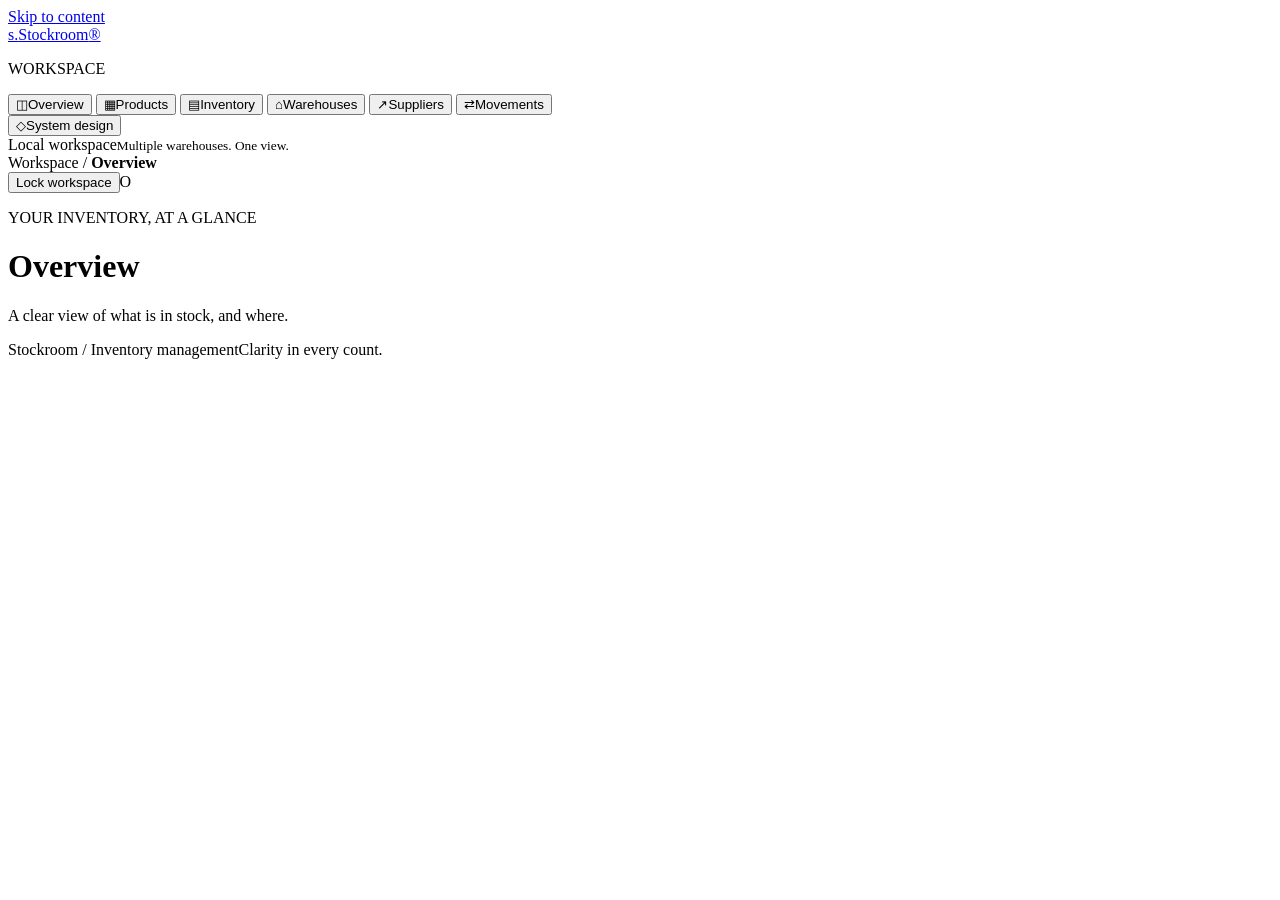
==== src/main/resources/static/index.html @ a1adc7ed "Initial commit" ====
<!doctype html>
<html lang="en">
<head>
<meta charset="utf-8">
<meta name="viewport" content="width=device-width, initial-scale=1">
<meta name="description" content="A clear view of every warehouse. Stockroom inventory management.">
<title>Stockroom · Inventory</title>
<link rel="stylesheet" href="/app.css">
<script src="/app.js" defer></script>
</head>
<body>
<a class="skip" href="#content">Skip to content</a>
<div class="shell">
<aside class="sidebar">
<a class="brand" href="/"><span class="brand-mark" aria-hidden="true">s.</span>Stockroom<span class="brand-dot">®</span></a>
<p class="nav-label">WORKSPACE</p>
<nav aria-label="Main navigation">
<button class="nav-item active" data-view="dashboard"><span class="nav-icon">◫</span>Overview</button>
<button class="nav-item" data-view="products"><span class="nav-icon">▦</span>Products</button>
<button class="nav-item" data-view="stock"><span class="nav-icon">▤</span>Inventory</button>
<button class="nav-item" data-view="warehouses"><span class="nav-icon">⌂</span>Warehouses</button>
<button class="nav-item" data-view="suppliers"><span class="nav-icon">↗</span>Suppliers</button>
<button class="nav-item" data-view="movements"><span class="nav-icon">⇄</span>Movements</button>
</nav>
<div class="sidebar-bottom"><button class="nav-item" data-view="system"><span class="nav-icon">◇</span>System design</button><div class="workspace-tag"><span class="status-dot"></span><div>Local workspace<small>Multiple warehouses. One view.</small></div></div></div>
</aside>
<div class="main">
<header class="topbar"><span class="breadcrumb">Workspace <span>/</span> <strong id="breadcrumb">Overview</strong></span><div class="topbar-right"><span id="instance" class="instance-label"></span><button id="lock" class="text-button">Lock workspace</button><span class="avatar" aria-label="Owner workspace">O</span></div></header>
<main id="content" tabindex="-1">
<div class="page-heading"><div><p class="eyebrow" id="eyebrow">YOUR INVENTORY, AT A GLANCE</p><h1 id="title">Overview</h1><p class="subtitle" id="subtitle">A clear view of what is in stock, and where.</p></div><div id="page-actions"></div></div>
<div id="view" aria-live="polite"></div>
<footer class="page-footer"><span>Stockroom / Inventory management</span><span>Clarity in every count.</span></footer>
</main>
</div>
</div>
<dialog id="access-dialog" class="access-dialog" aria-labelledby="access-title"><form id="access-form"><div class="brand-mark large">s.</div><p class="eyebrow">WELCOME TO STOCKROOM</p><h2 id="access-title">Your workspace, unlocked.</h2><p class="muted">Enter the owner access key to manage your inventory. Your key stays in this tab’s memory.</p><label>Owner access key<input type="password" id="owner-key" required minlength="24" autocomplete="off" placeholder="Enter your access key"></label><p id="access-error" class="error" role="alert"></p><button class="button primary full" type="submit">Open workspace <span>↗</span></button><p class="access-note">Have a warehouse link? Open that link directly.</p></form></dialog>
<dialog id="form-dialog" aria-labelledby="form-title"><div class="dialog-head"><h2 id="form-title"></h2><button type="button" class="icon-button" data-close aria-label="Close dialog">×</button></div><div id="form-body"></div></dialog>
<div id="toast" class="toast" role="status" hidden></div>
</body>
</html>
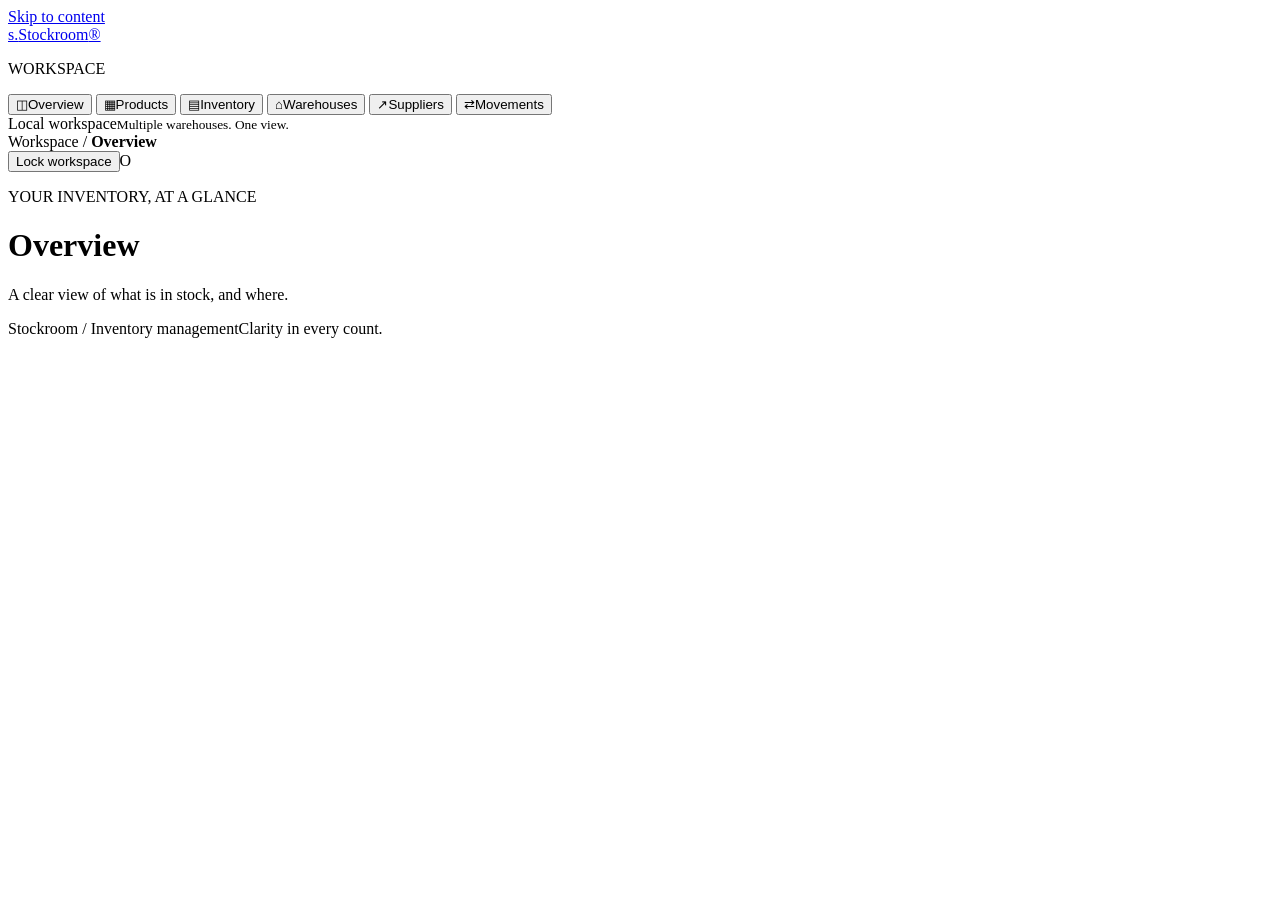
==== commit d9e68c15: "Remove System design tab from sidebar" ====
--- a/src/main/resources/static/index.html
+++ b/src/main/resources/static/index.html
@@ -22,7 +22,7 @@
 <button class="nav-item" data-view="suppliers"><span class="nav-icon">↗</span>Suppliers</button>
 <button class="nav-item" data-view="movements"><span class="nav-icon">⇄</span>Movements</button>
 </nav>
-<div class="sidebar-bottom"><button class="nav-item" data-view="system"><span class="nav-icon">◇</span>System design</button><div class="workspace-tag"><span class="status-dot"></span><div>Local workspace<small>Multiple warehouses. One view.</small></div></div></div>
+<div class="sidebar-bottom"><div class="workspace-tag"><span class="status-dot"></span><div>Local workspace<small>Multiple warehouses. One view.</small></div></div></div>
 </aside>
 <div class="main">
 <header class="topbar"><span class="breadcrumb">Workspace <span>/</span> <strong id="breadcrumb">Overview</strong></span><div class="topbar-right"><span id="instance" class="instance-label"></span><button id="lock" class="text-button">Lock workspace</button><span class="avatar" aria-label="Owner workspace">O</span></div></header>
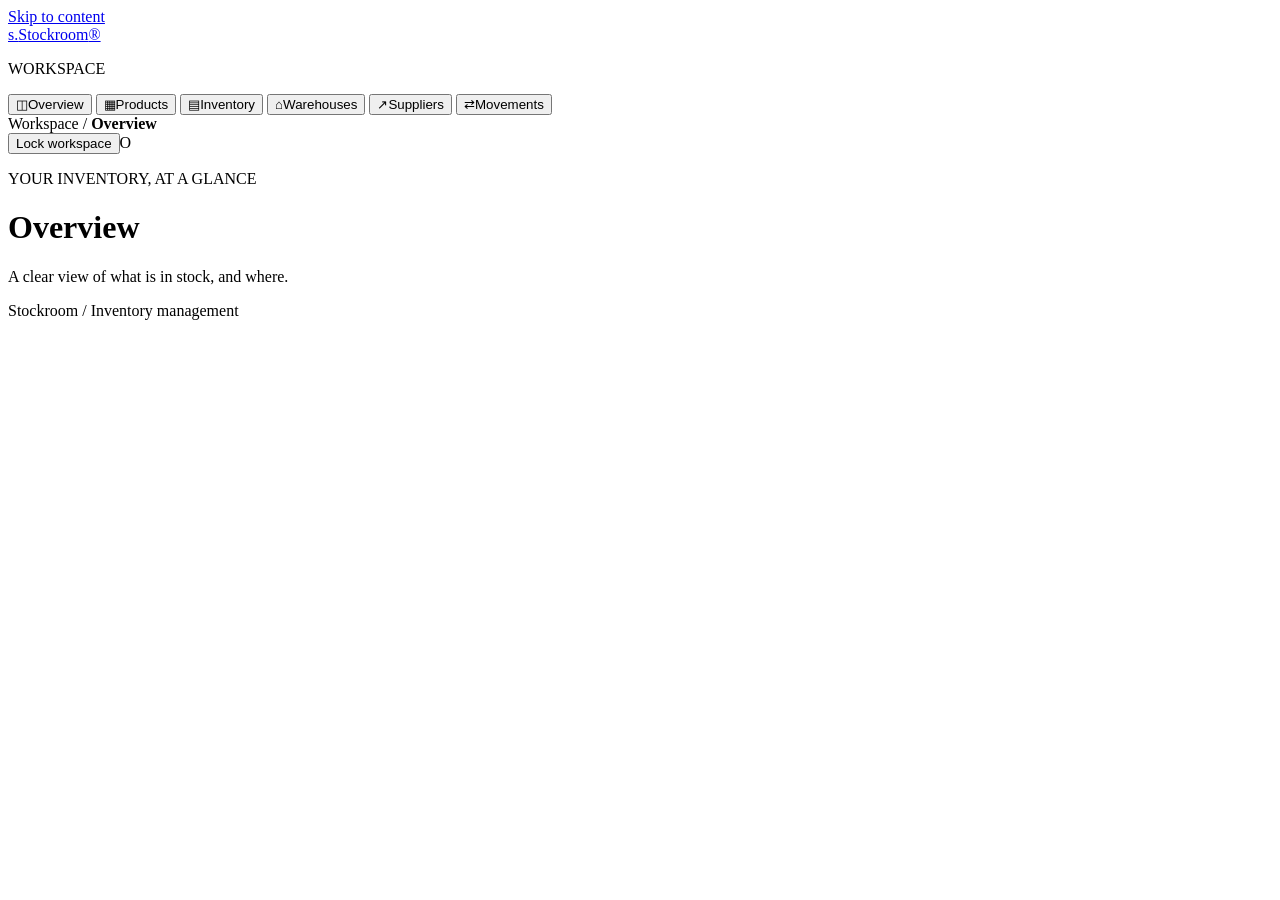
==== commit 2cc5bb7c: "Final" ====
--- a/src/main/resources/static/index.html
+++ b/src/main/resources/static/index.html
@@ -22,14 +22,14 @@
 <button class="nav-item" data-view="suppliers"><span class="nav-icon">↗</span>Suppliers</button>
 <button class="nav-item" data-view="movements"><span class="nav-icon">⇄</span>Movements</button>
 </nav>
-<div class="sidebar-bottom"><div class="workspace-tag"><span class="status-dot"></span><div>Local workspace<small>Multiple warehouses. One view.</small></div></div></div>
+<div class="sidebar-bottom"><div class="workspace-tag"><div><small></small></div></div></div>
 </aside>
 <div class="main">
 <header class="topbar"><span class="breadcrumb">Workspace <span>/</span> <strong id="breadcrumb">Overview</strong></span><div class="topbar-right"><span id="instance" class="instance-label"></span><button id="lock" class="text-button">Lock workspace</button><span class="avatar" aria-label="Owner workspace">O</span></div></header>
 <main id="content" tabindex="-1">
 <div class="page-heading"><div><p class="eyebrow" id="eyebrow">YOUR INVENTORY, AT A GLANCE</p><h1 id="title">Overview</h1><p class="subtitle" id="subtitle">A clear view of what is in stock, and where.</p></div><div id="page-actions"></div></div>
 <div id="view" aria-live="polite"></div>
-<footer class="page-footer"><span>Stockroom / Inventory management</span><span>Clarity in every count.</span></footer>
+<footer class="page-footer"><span>Stockroom / Inventory management</span></footer>
 </main>
 </div>
 </div>
